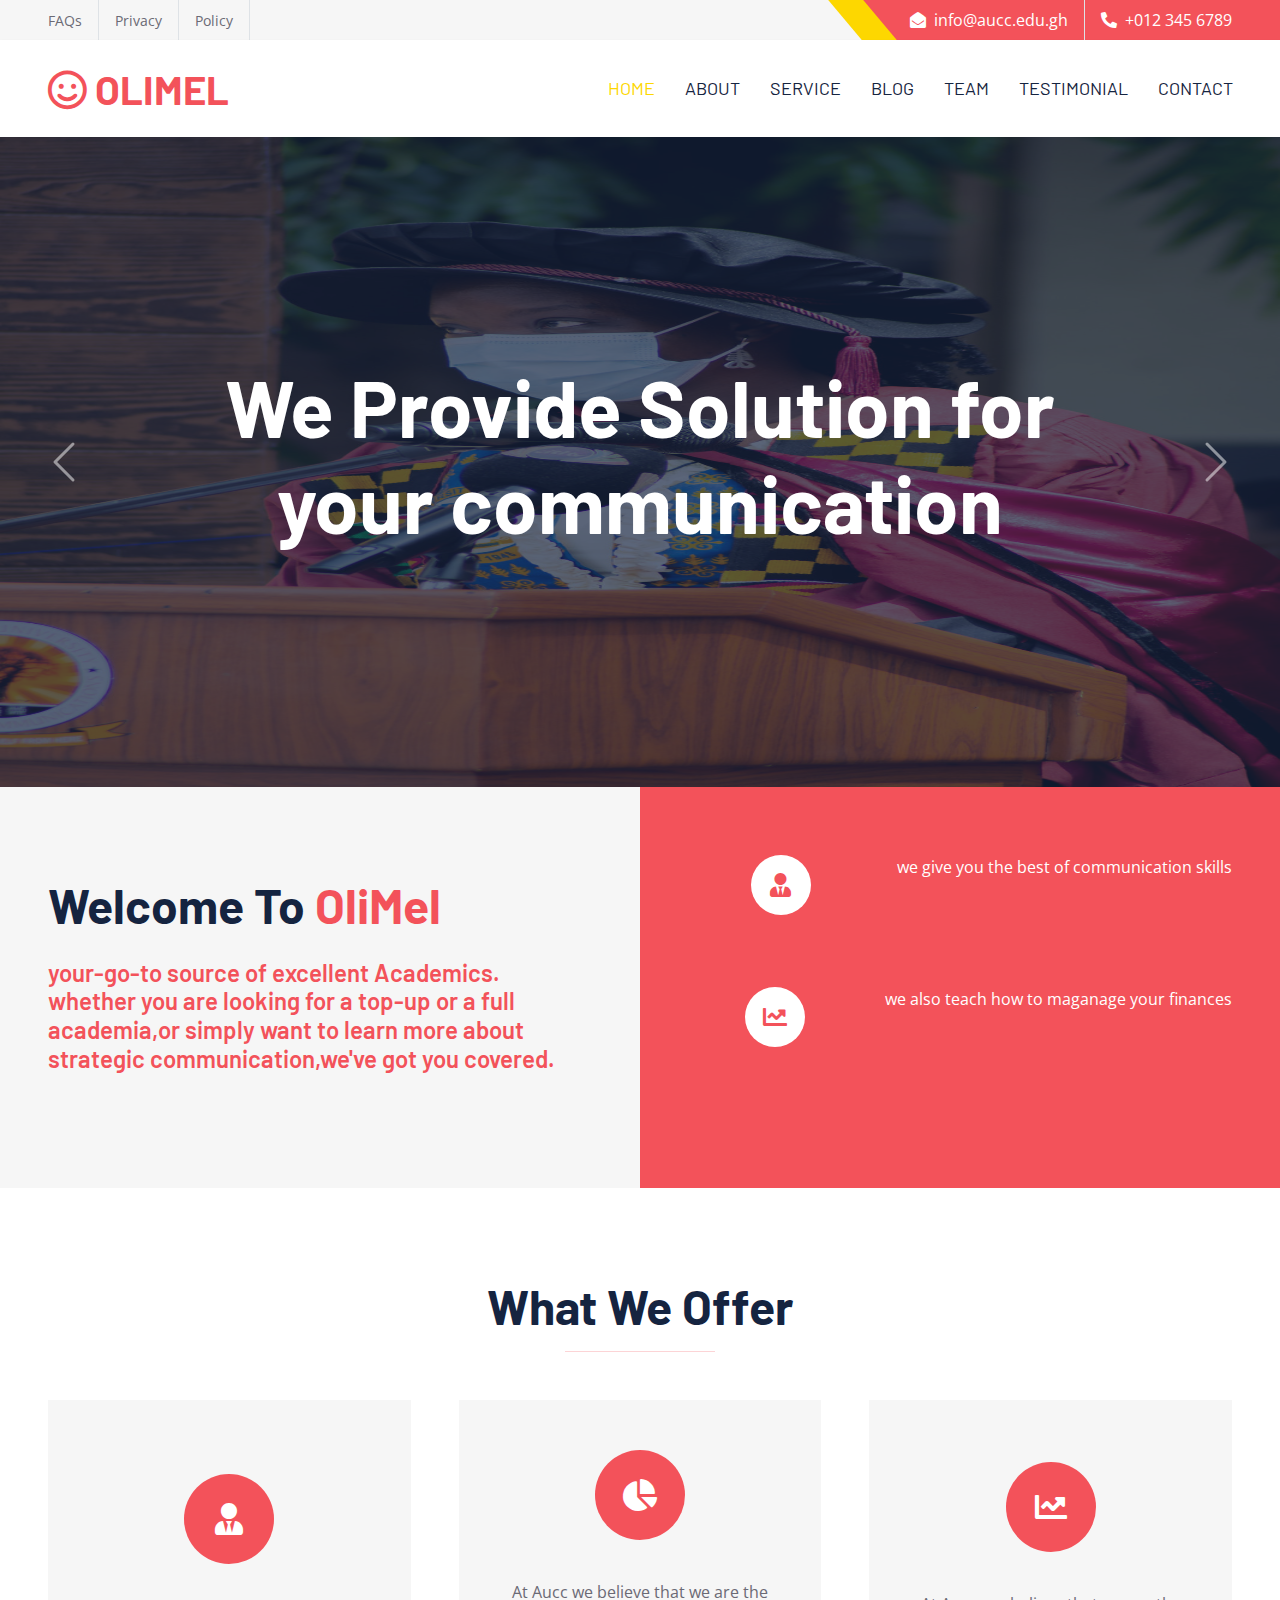
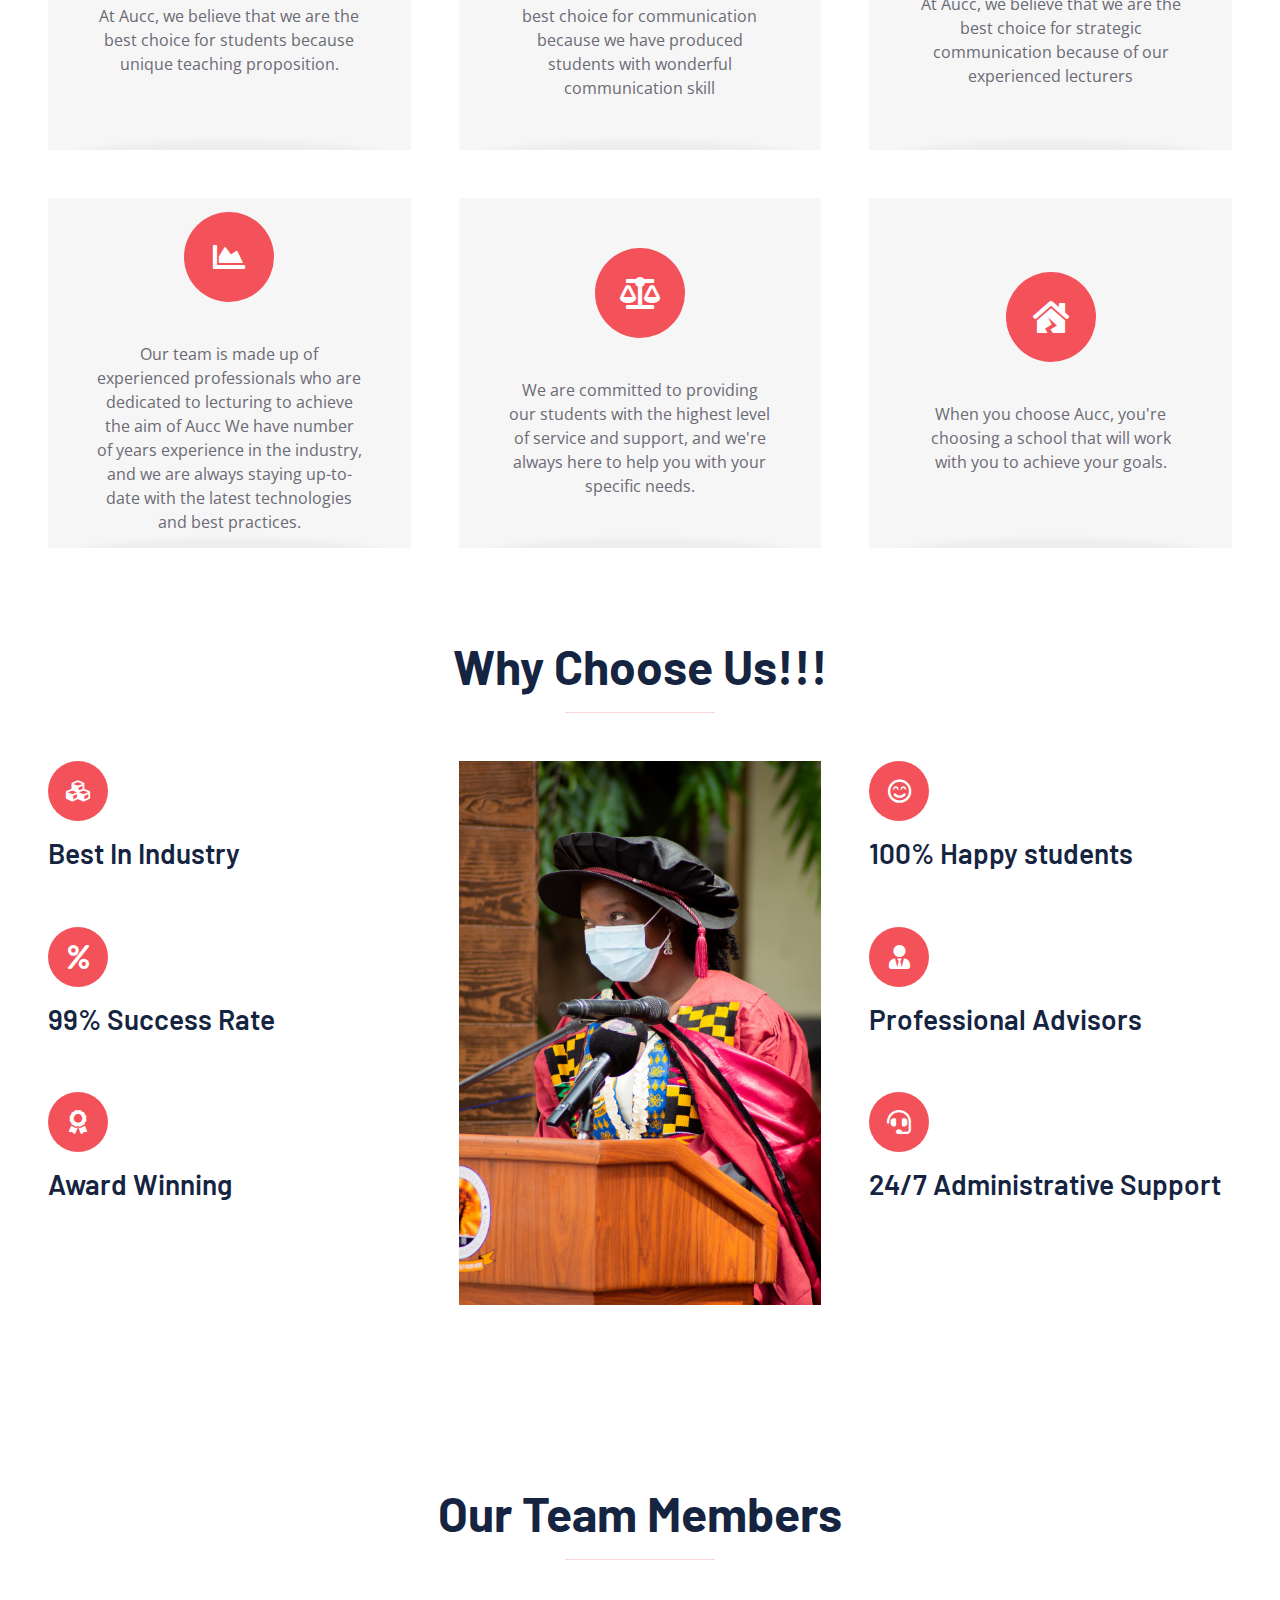
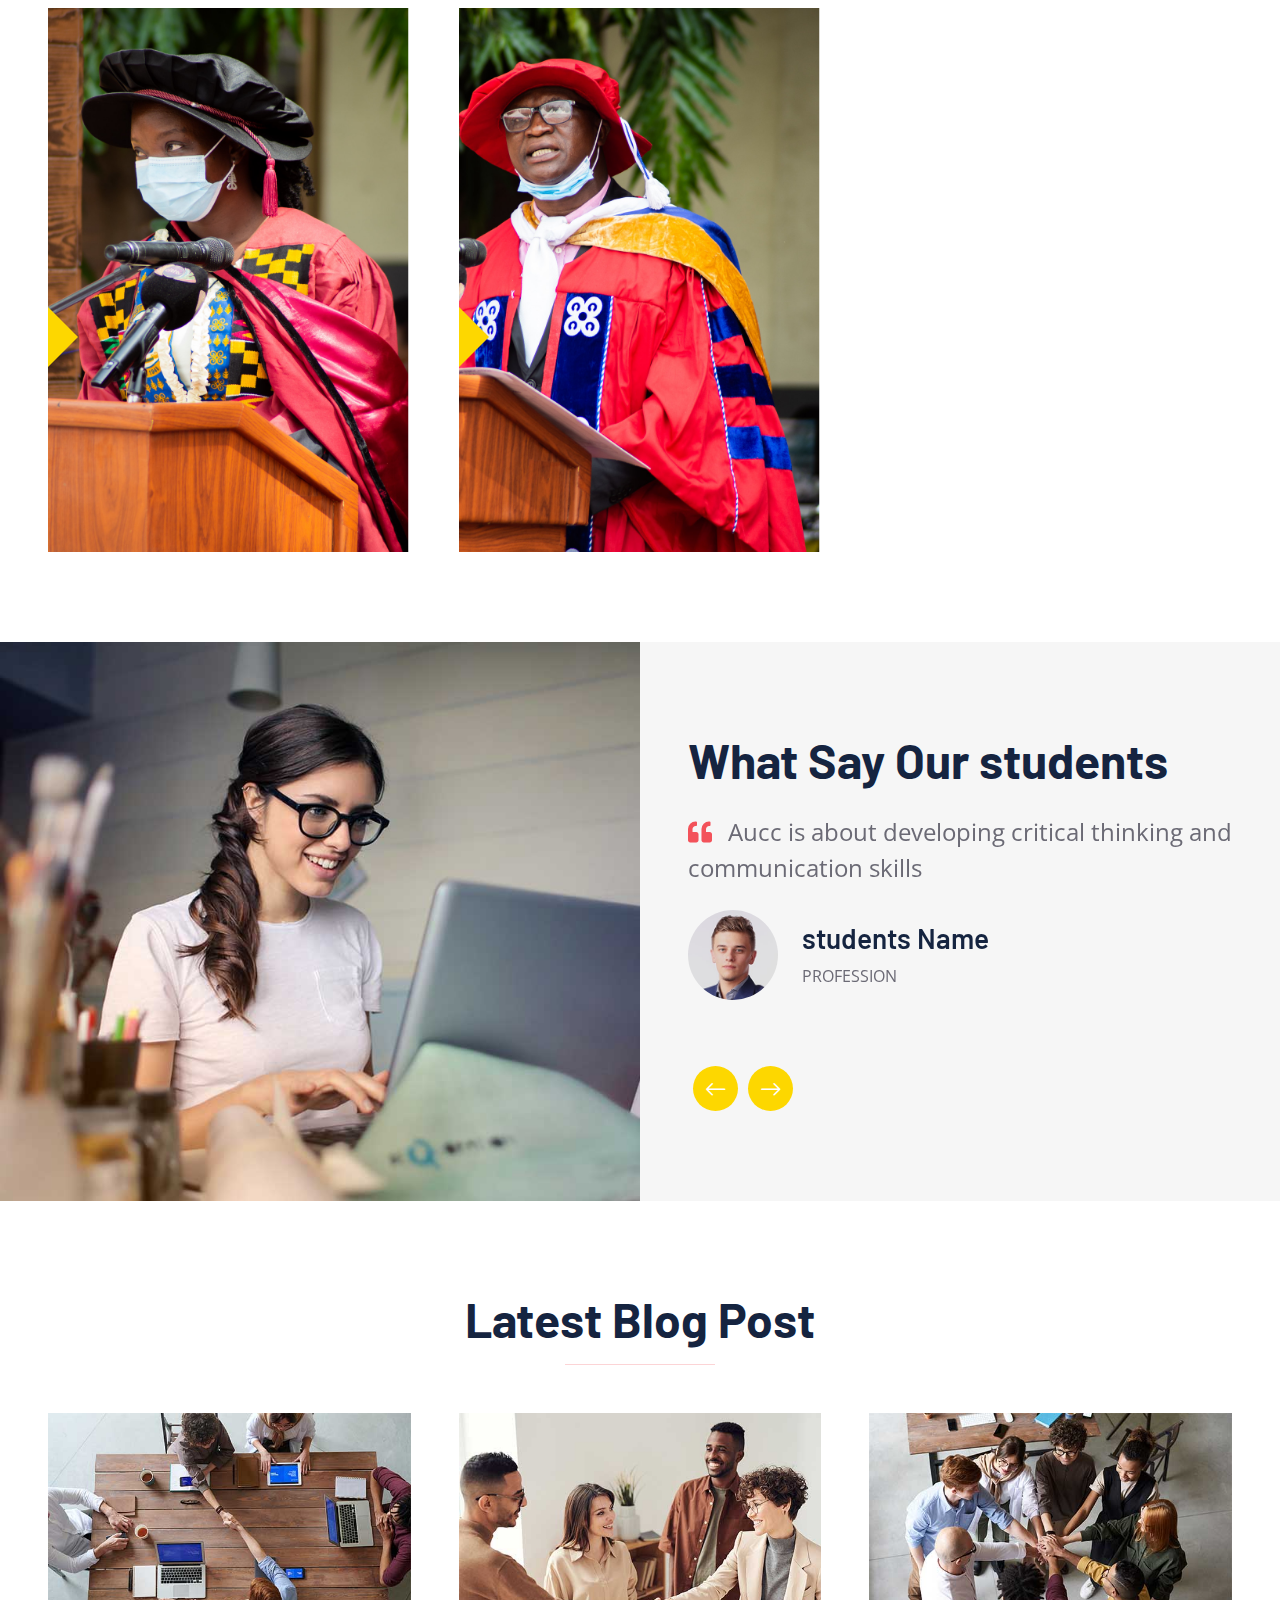
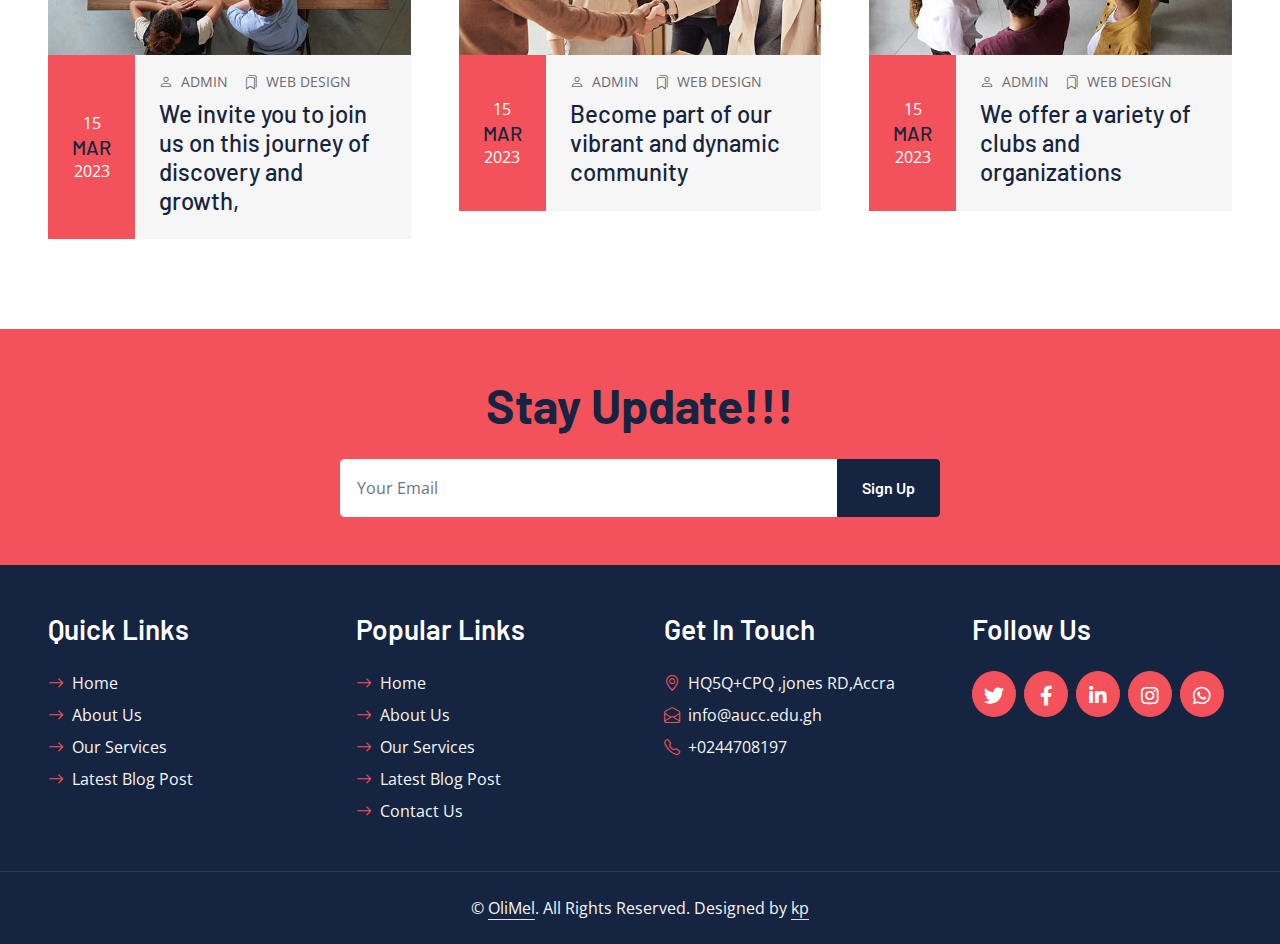
==== index.html @ c476b80c "intial commit" ====
<!DOCTYPE html>
<html lang="en">

<head>
    <meta charset="utf-8">
    <title>OliMel</title>
    <meta content="width=device-width, initial-scale=1.0" name="viewport">
    <meta content="Free HTML Templates" name="keywords">
    <meta content="Free HTML Templates" name="description">

    <!-- Favicon -->
    <link href="img/favicon.ico" rel="icon">

    <!-- Google Web Fonts -->
    <link rel="preconnect" href="https://fonts.googleapis.com">
    <link rel="preconnect" href="https://fonts.gstatic.com" crossorigin>
    <link href="https://fonts.googleapis.com/css2?family=Barlow:wght@500;600;700&family=Open+Sans:wght@400;600&display=swap" rel="stylesheet"> 

    <!-- Icon Font Stylesheet -->
    <link href="https://cdnjs.cloudflare.com/ajax/libs/font-awesome/5.10.0/css/all.min.css" rel="stylesheet">
    <link href="https://cdn.jsdelivr.net/npm/bootstrap-icons@1.4.1/font/bootstrap-icons.css" rel="stylesheet">

    <!-- Libraries Stylesheet -->
    <link href="lib/owlcarousel/assets/owl.carousel.min.css" rel="stylesheet">

    <!-- Customized Bootstrap Stylesheet -->
    <link href="css/bootstrap.min.css" rel="stylesheet">

    <!-- Template Stylesheet -->
    <link href="css/style.css" rel="stylesheet">
</head>

<div>
    <!-- Topbar Start -->
    <div class="container-fluid bg-secondary ps-5 pe-0 d-none d-lg-block">
        <div class="row gx-0">
            <div class="col-md-6 text-center text-lg-start mb-2 mb-lg-0">
                <div class="d-inline-flex align-items-center">
                    <a class="text-body py-2 pe-3 border-end" href=""><small>FAQs</small></a>
                    <!-- <a class="text-body py-2 px-3 border-end" href=""><small>Support</small></a> -->
                    <a class="text-body py-2 px-3 border-end" href=""><small>Privacy</small></a>
                    <a class="text-body py-2 px-3 border-end" href=""><small>Policy</small></a>
                    <!-- <a class="text-body py-2 ps-3" href=""><small>Career</small></a> -->
                </div>
            </div>
            <div class="col-md-6 text-center text-lg-end">
                <div class="position-relative d-inline-flex align-items-center bg-primary text-white top-shape px-5">
                    <div class="me-3 pe-3 border-end py-2">
                        <p class="m-0"><i class="fa fa-envelope-open me-2"></i>info@aucc.edu.gh</p>
                    </div>
                    <div class="py-2">
                        <p class="m-0"><i class="fa fa-phone-alt me-2"></i>+012 345 6789</p>
                    </div>
                </div>
            </div>
        </div>
    </div>
    <!-- Topbar End -->


    <!-- Navbar Start -->
    <nav class="navbar navbar-expand-lg bg-white navbar-light shadow-sm px-5 py-3 py-lg-0">
        <a href="index.html" class="navbar-brand p-0">
            <h1 class="m-0 text-uppercase text-primary"><i class="far fa-smile text-primary me-2"></i>OliMel</h1>
        </a>
        <button title="button" class="navbar-toggler" type="button" data-bs-toggle="collapse" data-bs-target="#navbarCollapse">
            <span class="navbar-toggler-icon"></span>
        </button>
        <div class="collapse navbar-collapse" id="navbarCollapse">
            <div class="navbar-nav ms-auto py-0 me-n3">
                <a href="index.html" class="nav-item nav-link active">Home</a>
                <a href="about.html" class="nav-item nav-link">About</a>
                <a href="service.html" class="nav-item nav-link">Service</a>
                <a href="blog.html" class="nav-item nav-link">Blog</a>
                <a href="team.html" class="nav-item nav-link">Team</a>
                <a href="testimonial.html" class="nav-item nav-link">Testimonial</a>
                <!-- <div class="nav-item dropdown"> -->
                    <!-- <a href="#" class="nav-link dropdown-toggle" data-bs-toggle="dropdown">Pages</a> -->
                    <!-- <div class="dropdown-menu m-0">
                        <a href="blog.html" class="dropdown-item">Blog Grid</a>
                        <a href="detail.html" class="dropdown-item">Blog Detail</a>
                        <a href="feature.html" class="dropdown-item">Features</a>
                        <a href="quote.html" class="dropdown-item">Quote Form</a>
                    </div> -->
                <!-- </div> -->
                <a href="contact.html" class="nav-item nav-link">Contact</a>
            </div>
        </div>
    </nav>
    <!-- Navbar End -->


    <!-- Carousel Start -->
    <div class="container-fluid p-0">
        <div id="header-carousel" class="carousel slide carousel-fade" data-bs-ride="carousel">
            <div class="carousel-inner">
                <div class="carousel-item active">
                    <img class="w-100" src="img/hpage1.jpg" alt="Image" height="650px">
                    <div class="carousel-caption d-flex flex-column align-items-center justify-content-center">
                        <div class="p-3" style="max-width: 900px;">
                            <h5 class="text-white text-uppercase"></h5>
                            <h1 class="display-1 text-white mb-md-4">We Provide Solution for your communication</h1>
                            <!-- <a href="" class="btn btn-primary py-md-3 px-md-5 me-3 rounded-pill">Get Quote</a>
                            <a href="" class="btn btn-secondary py-md-3 px-md-5 rounded-pill">Contact Us</a> -->
                        </div>
                    </div>
                </div>
                <div class="carousel-item">
                    <img class="w-100" src="img/hpage2.jpg" alt="Image" height="650px">
                    <div class="carousel-caption d-flex flex-column align-items-center justify-content-center">
                        <div class="p-3" style="max-width: 900px;">
                            <h5 class="text-white text-uppercase"></h5>
                            <h1 class="display-1 text-white mb-md-4">Take Our Help To Reach The Top Level</h1>
                            <!-- <a href="" class="btn btn-primary py-md-3 px-md-5 me-3 rounded-pill">Get Quote</a>
                            <a href="" class="btn btn-secondary py-md-3 px-md-5 rounded-pill">Contact Us</a> -->
                        </div>
                    </div>
                </div>
            </div>
            <button class="carousel-control-prev" type="button" data-bs-target="#header-carousel"
                data-bs-slide="prev">
                <span class="carousel-control-prev-icon" aria-hidden="true"></span>
                <span class="visually-hidden">Previous</span>
            </button>
            <button class="carousel-control-next" type="button" data-bs-target="#header-carousel"
                data-bs-slide="next">
                <span class="carousel-control-next-icon" aria-hidden="true"></span>
                <span class="visually-hidden">Next</span>
            </button>
        </div>
    </div>
    <!-- Carousel End -->


    <!-- About Start -->
    <div class="container-fluid bg-secondary p-0">
        <div class="row g-0">
            <div class="col-lg-6 py-6 px-5">
                <h1 class="display-5 mb-4">Welcome To <span class="text-primary">OliMel</span></h1>
                <h4 class="text-primary mb-4">your-go-to source of excellent Academics. whether you are looking for a top-up or
                    a full academia,or simply want to learn more about strategic communication,we've got you covered.
                </p>
                <!-- <a href="" class="btn btn-primary py-md-3 px-md-5 rounded-pill">Get A Quote</a> -->
            </div>
            <div class="col-lg-6">
                <div class="h-100 d-flex flex-column justify-content-center bg-primary p-5">
                    <div class="d-flex text-white mb-5">
                        <div class="d-flex flex-shrink-0 align-items-center justify-content-center bg-white text-primary rounded-circle mx-auto mb-4" style="width: 60px; height: 60px;">
                            <i class="fa fa-user-tie fs-4"></i>
                        </div>
                        <div class="ps-4">
                            <!-- <h3>Business Planning</h3> -->
                            <p class="mb-0">we give you the best of communication skills</p>
                        </div>
                    </div>
                    <div class="d-flex text-white mb-5">
                        <div class="d-flex flex-shrink-0 align-items-center justify-content-center bg-white text-primary rounded-circle mx-auto mb-4" style="width: 60px; height: 60px;">
                            <i class="fa fa-chart-line fs-4"></i>
                        </div>
                        <div class="ps-4">
                            <!-- <h3>Financial Analaysis</h3> -->
                            <p class="mb-0">we also teach how to maganage your finances</p>
                        </div>
                    </div>
                    <!-- <div class="d-flex text-white">
                        <div class="d-flex flex-shrink-0 align-items-center justify-content-center bg-white text-primary rounded-circle mx-auto mb-4" style="width: 60px; height: 60px;">
                            <i class="fa fa-balance-scale fs-4"></i>
                        </div>
                        <div class="ps-4">
                            <h3>legal Advisory</h3>
                            <p class="mb-0">Tempor erat elitr rebum at clita. Diam dolor ipsum amet eos erat ipsum lorem et sit sed stet lorem sit clita duo</p>
                        </div>
                    </div> -->
                </div>
            </div>
        </div>
    </div>
    <!-- About End -->
    

    <!-- Services Start -->
    <div class="container-fluid pt-6 px-5">
        <div class="text-center mx-auto mb-5" style="max-width: 600px;">
            <h1 class="display-5 mb-0">What We Offer</h1>
            <hr class="w-25 mx-auto bg-primary">
        </div>
        <div class="row g-5">
            <div class="col-lg-4 col-md-6">
                <div class="service-item bg-secondary text-center px-5">
                    <div class="d-flex align-items-center justify-content-center bg-primary text-white rounded-circle mx-auto mb-4" style="width: 90px; height: 90px;">
                        <i class="fa fa-user-tie fa-2x"></i>
                    </div>
                    <h3 class="mb-3"></h3>
                    <p class="mb-0">At Aucc, we believe that we are the best choice for students because unique teaching proposition. </p>
                </div>
            </div>
            <div class="col-lg-4 col-md-6">
                <div class="service-item bg-secondary text-center px-5">
                    <div class="d-flex align-items-center justify-content-center bg-primary text-white rounded-circle mx-auto mb-4" style="width: 90px; height: 90px;">
                        <i class="fa fa-chart-pie fa-2x"></i>
                    </div>
                    <h3 class="mb-3"></h3>
                    <p class="mb-0">At Aucc we believe that we are the best choice for communication because we have produced students with wonderful communication skill</p>
                </div>
            </div>
            <div class="col-lg-4 col-md-6">
                <div class="service-item bg-secondary text-center px-5">
                    <div class="d-flex align-items-center justify-content-center bg-primary text-white rounded-circle mx-auto mb-4" style="width: 90px; height: 90px;">
                        <i class="fa fa-chart-line fa-2x"></i>
                    </div>
                    <h3 class="mb-3"></h3>
                    <p class="mb-0">At Aucc, we believe that we are the best choice for strategic communication because of our experienced lecturers </p>
                </div>
            </div>
            <div class="col-lg-4 col-md-6">
                <div class="service-item bg-secondary text-center px-5">
                    <div class="d-flex align-items-center justify-content-center bg-primary text-white rounded-circle mx-auto mb-4" style="width: 90px; height: 90px;">
                        <i class="fa fa-chart-area fa-2x"></i>
                    </div>
                    <h3 class="mb-3"></h3>
                    <p class="mb-0"> Our team is made up of experienced professionals who are dedicated to lecturing to achieve the aim of Aucc 
                        We have number of years experience in the industry, 
                        and we are always staying up-to-date with the latest technologies and best practices. </p>
                </div>
            </div>
            <div class="col-lg-4 col-md-6">
                <div class="service-item bg-secondary text-center px-5">
                    <div class="d-flex align-items-center justify-content-center bg-primary text-white rounded-circle mx-auto mb-4" style="width: 90px; height: 90px;">
                        <i class="fa fa-balance-scale fa-2x"></i>
                    </div>
                    <h3 class="mb-3"></h3>
                    <p class="mb-0"> We are committed to providing our students with the highest level of service and support, 
                        and we're always here to help you with your specific needs. </p>
                </div>
            </div>
            <div class="col-lg-4 col-md-6">
                <div class="service-item bg-secondary text-center px-5">
                    <div class="d-flex align-items-center justify-content-center bg-primary text-white rounded-circle mx-auto mb-4" style="width: 90px; height: 90px;">
                        <i class="fa fa-house-damage fa-2x"></i>
                    </div>
                    <h3 class="mb-3"></h3>
                    <p class="mb-0">When you choose Aucc, you're choosing a school that will work with you to achieve your goals.</p>
                </div>
            </div>
        </div>
    </div>
    <!-- Services End -->


    <!-- Features Start -->
    <div class="container-fluid py-6 px-5">
        <div class="text-center mx-auto mb-5" style="max-width: 600px;">
            <h1 class="display-5 mb-0">Why Choose Us!!!</h1>
            <hr class="w-25 mx-auto bg-primary">
        </div>
        <div class="row g-5">
            <div class="col-lg-4">
                <div class="row g-5">
                    <div class="col-12">
                        <div class="bg-primary rounded-circle d-flex align-items-center justify-content-center mb-3" style="width: 60px; height: 60px;">
                            <i class="fa fa-cubes fs-4 text-white"></i>
                        </div>
                        <h3>Best In Industry</h3>
                        <p class="mb-0"></p>
                    </div>
                    <div class="col-12">
                        <div class="bg-primary rounded-circle d-flex align-items-center justify-content-center mb-3" style="width: 60px; height: 60px;">
                            <i class="fa fa-percent fs-4 text-white"></i>
                        </div>
                        <h3>99% Success Rate</h3>
                        <p class="mb-0"></p>
                    </div>
                    <div class="col-12">
                        <div class="bg-primary rounded-circle d-flex align-items-center justify-content-center mb-3" style="width: 60px; height: 60px;">
                            <i class="fa fa-award fs-4 text-white"></i>
                        </div>
                        <h3>Award Winning</h3>
                        <p class="mb-0"></p>
                    </div>
                </div>
            </div>
            <div class="col-lg-4">
                <div class="d-block bg-primary h-100 text-center">
                    <img class="img-fluid" src="img/hpage1.jpg" alt="">
                    <!-- <div class="p-4">
                        <p class="text-white mb-4"></p>
                        <a href="" class="btn btn-light py-md-3 px-md-5 rounded-pill mb-2">Learn More</a>
                    </div> -->
                </div>
            </div>
            <div class="col-lg-4">
                <div class="row g-5">
                    <div class="col-12">
                        <div class="bg-primary rounded-circle d-flex align-items-center justify-content-center mb-3" style="width: 60px; height: 60px;">
                            <i class="far fa-smile-beam fs-4 text-white"></i>
                        </div>
                        <h3>100% Happy students</h3>
                        <p class="mb-0"></p>
                    </div>
                    <div class="col-12">
                        <div class="bg-primary rounded-circle d-flex align-items-center justify-content-center mb-3" style="width: 60px; height: 60px;">
                            <i class="fa fa-user-tie fs-4 text-white"></i>
                        </div>
                        <h3>Professional Advisors</h3>
                        <p class="mb-0"></p>
                    </div>
                    <div class="col-12">
                        <div class="bg-primary rounded-circle d-flex align-items-center justify-content-center mb-3" style="width: 60px; height: 60px;">
                            <i class="fa fa-headset fs-4 text-white"></i>
                        </div>
                        <h3>24/7 Administrative Support</h3>
                        <p class="mb-0"></p>
                    </div>
                </div>
            </div>
        </div>
    </div>
    <!-- Features Start -->


    <!-- Quote Start -->
    <!-- <div class="container-fluid bg-secondary px-0">
        <div class="row g-0">
            <div class="col-lg-6 py-6 px-5">
                <h1 class="display-5 mb-4">Request A Free Quote</h1>
                <p class="mb-4">Kasd vero erat ea amet justo no stet, et elitr no dolore no elitr sea kasd et dolor diam tempor. Nonumy sed dolore no eirmod sit nonumy vero lorem amet stet diam at. Ea at lorem sed et, lorem et rebum ut eirmod gubergren, dolor ea duo diam justo dolor diam ipsum dolore stet stet elitr ut. Ipsum amet labore lorem lorem diam magna sea, eos sed dolore elitr.</p>
                <form>
                    <div class="row gx-3">
                        <div class="col-6">
                            <div class="form-floating">
                                <input type="text" class="form-control" id="form-floating-1" placeholder="John Doe">
                                <label for="form-floating-1">Full Name</label>
                            </div>
                        </div>
                        <div class="col-6">
                            <div class="form-floating mb-3">
                                <input type="email" class="form-control" id="form-floating-2" placeholder="name@example.com">
                                <label for="form-floating-2">Email address</label>
                            </div>
                        </div>
                        <div class="col-6">
                            <div class="form-floating">
                                <select class="form-select" id="floatingSelect" aria-label="Financial OliMelancy">
                                    <option selected>Financial OliMelancy</option>
                                    <option value="1">Strategy OliMelancy</option>
                                    <option value="2">Tax OliMelancy</option>
                                </select>
                                <label for="floatingSelect">Select A Service</label>
                            </div>
                        </div>
                        <div class="col-6">
                            <button class="btn btn-primary w-100 h-100" type="submit">Request A Quote</button>
                        </div>
                    </div>
                </form>
            </div>
            <div class="col-lg-6" style="min-height: 400px;">
                <div class="position-relative h-100">
                    <img class="position-absolute w-100 h-100" src="img/quote.jpg" style="object-fit: cover;">
                </div>
            </div>
        </div>
    </div> -->
    <!-- Quote End -->


    <!-- Team Start -->
    <div class="container-fluid py-6 px-5">
        <div class="text-center mx-auto mb-5" style="max-width: 600px;">
            <h1 class="display-5 mb-0">Our Team Members</h1>
            <hr class="w-25 mx-auto bg-primary">
        </div>
        <div class="row g-5">
            <div class="col-lg-4">
                <div class="team-item position-relative overflow-hidden">
                    <img class="img-fluid w-100" src="img/hpage1.jpg" alt="">
                    <div class="team-text w-100 position-absolute top-50 text-center bg-primary p-4">
                        <h3 class="text-white">Full Name</h3>
                        <p class="text-white text-uppercase mb-0">Designation</p>
                    </div>
                </div>
            </div>
            <div class="col-lg-4">
                <div class="team-item position-relative overflow-hidden">
                    <img class="img-fluid w-100" src="img/hpage2.jpg" alt="">
                    <div class="team-text w-100 position-absolute top-50 text-center bg-primary p-4">
                        <h3 class="text-white">Full Name</h3>
                        <p class="text-white text-uppercase mb-0">Designation</p>
                    </div>
                </div>
            </div>
            <!-- <div class="col-lg-4">
                <div class="team-item position-relative overflow-hidden">
                    <img class="img-fluid w-100" src="img/team-3.jpg" alt="">
                    <div class="team-text w-100 position-absolute top-50 text-center bg-primary p-4">
                        <h3 class="text-white">Full Name</h3>
                        <p class="text-white text-uppercase mb-0">Designation</p>
                    </div>
                </div>
            </div> -->
        </div>
    </div>
    <!-- Team End -->


    <!-- Testimonial Start -->
    <div class="container-fluid bg-secondary p-0">
        <div class="row g-0">
            <div class="col-lg-6" style="min-height: 500px;">
                <div class="position-relative h-100">
                    <img class="position-absolute w-100 h-100" src="img/testimonial.jpg" style="object-fit: cover;">
                </div>
            </div>
            <div class="col-lg-6 py-6 px-5">
                <h1 class="display-5 mb-4">What Say Our students</h1>
                <div class="owl-carousel testimonial-carousel">
                    <div class="testimonial-item">
                        <p class="fs-4 fw-normal mb-4"><i class="fa fa-quote-left text-primary me-3"></i>Aucc is about developing critical thinking and communication skills</p>
                        <div class="d-flex align-items-center">
                            <img class="img-fluid rounded-circle" src="img/testimonial-1.jpg" alt="">
                            <div class="ps-4">
                                <h3>students Name</h3>
                                <span class="text-uppercase">Profession</span>
                            </div>
                        </div>
                    </div>
                    <div class="testimonial-item">
                        <p class="fs-4 fw-normal mb-4"><i class="fa fa-quote-left text-primary me-3"></i>Aucc fosters creativity and innovation, and prepare students to make a positive impact in the world</p>
                        <div class="d-flex align-items-center">
                            <img class="img-fluid rounded-circle" src="img/testimonial-2.jpg" alt="">
                            <div class="ps-4">
                                <h3>students Name</h3>
                                <span class="text-uppercase">Profession</span>
                            </div>
                        </div>
                    </div>
                </div>
            </div>
        </div>
    </div>
    <!-- Testimonial End -->


    <!-- Blog Start -->
    <div class="container-fluid py-6 px-5">
        <div class="text-center mx-auto mb-5" style="max-width: 600px;">
            <h1 class="display-5 mb-0">Latest Blog Post</h1>
            <hr class="w-25 mx-auto bg-primary">
        </div>
        <div class="row g-5">
            <div class="col-lg-4">
                <div class="blog-item">
                    <div class="position-relative overflow-hidden">
                        <img class="img-fluid" src="img/blog-1.jpg" alt="">
                    </div>
                    <div class="bg-secondary d-flex">
                        <div class="flex-shrink-0 d-flex flex-column justify-content-center text-center bg-primary text-white px-4">
                            <span>15</span>
                            <h5 class="text-uppercase m-0">mar</h5>
                            <span>2023</span>
                        </div>
                        <div class="d-flex flex-column justify-content-center py-3 px-4">
                            <div class="d-flex mb-2">
                                <small class="text-uppercase me-3"><i class="bi bi-person me-2"></i>Admin</small>
                                <small class="text-uppercase me-3"><i class="bi bi-bookmarks me-2"></i>Web Design</small>
                            </div>
                            <a class="h4" href="">We invite you to join us on this journey of discovery and growth, 
                                </a>
                        </div>
                    </div>
                </div>
            </div>
            <div class="col-lg-4">
                <div class="blog-item">
                    <div class="position-relative overflow-hidden">
                        <img class="img-fluid" src="img/blog-2.jpg" alt="">
                    </div>
                    <div class="bg-secondary d-flex">
                        <div class="flex-shrink-0 d-flex flex-column justify-content-center text-center bg-primary text-white px-4">
                            <span>15</span>
                            <h5 class="text-uppercase m-0">mar</h5>
                            <span>2023</span>
                        </div>
                        <div class="d-flex flex-column justify-content-center py-3 px-4">
                            <div class="d-flex mb-2">
                                <small class="text-uppercase me-3"><i class="bi bi-person me-2"></i>Admin</small>
                                <small class="text-uppercase me-3"><i class="bi bi-bookmarks me-2"></i>Web Design</small>
                            </div>
                            <a class="h4" href="">Become part of our vibrant and dynamic community</a>
                        </div>
                    </div>
                </div>
            </div>
            <div class="col-lg-4">
                <div class="blog-item">
                    <div class="position-relative overflow-hidden">
                        <img class="img-fluid" src="img/blog-3.jpg" alt="">
                    </div>
                    <div class="bg-secondary d-flex">
                        <div class="flex-shrink-0 d-flex flex-column justify-content-center text-center bg-primary text-white px-4">
                            <span>15</span>
                            <h5 class="text-uppercase m-0">mar</h5>
                            <span>2023</span>
                        </div>
                        <div class="d-flex flex-column justify-content-center py-3 px-4">
                            <div class="d-flex mb-2">
                                <small class="text-uppercase me-3"><i class="bi bi-person me-2"></i>Admin</small>
                                <small class="text-uppercase me-3"><i class="bi bi-bookmarks me-2"></i>Web Design</small>
                            </div>
                            <a class="h4" href="">We offer a variety of clubs and organizations</a>
                        </div>
                    </div>
                </div>
            </div>
        </div>
    </div>
    <!-- Blog End -->
    

    <!-- Footer Start -->
    <div class="container-fluid bg-primary text-secondary p-5">
        <div class="row g-5">
            <div class="col-12 text-center">
                <h1 class="display-5 mb-4">Stay Update!!!</h1>
                <form class="mx-auto" style="max-width: 600px;">
                    <div class="input-group">
                        <input type="text" class="form-control border-white p-3" placeholder="Your Email">
                        <button class="btn btn-dark px-4">Sign Up</button>
                    </div>
                </form>
            </div>
        </div>
    </div>
    <div class="container-fluid bg-dark text-secondary p-5">
        <div class="row g-5">
            <div class="col-lg-3 col-md-6">
                <h3 class="text-white mb-4">Quick Links</h3>
                <div class="d-flex flex-column justify-content-start">
                    <a class="text-secondary mb-2" href="#"><i class="bi bi-arrow-right text-primary me-2"></i>Home</a>
                    <a class="text-secondary mb-2" href="#"><i class="bi bi-arrow-right text-primary me-2"></i>About Us</a>
                    <a class="text-secondary mb-2" href="#"><i class="bi bi-arrow-right text-primary me-2"></i>Our Services</a>
                    <a class="text-secondary mb-2" href="#"><i class="bi bi-arrow-right text-primary me-2"></i>Latest Blog Post</a>
                    <!-- <a class="text-secondary" href="#"><i class="bi bi-arrow-right text-primary me-2"></i>Contact Us</a> -->
                </div>
            </div>
            <div class="col-lg-3 col-md-6">
                <h3 class="text-white mb-4">Popular Links</h3>
                <div class="d-flex flex-column justify-content-start">
                    <a class="text-secondary mb-2" href="index.html"><i class="bi bi-arrow-right text-primary me-2"></i>Home</a>
                    <a class="text-secondary mb-2" href="about.html"><i class="bi bi-arrow-right text-primary me-2"></i>About Us</a>
                    <a class="text-secondary mb-2" href="service.html"><i class="bi bi-arrow-right text-primary me-2"></i>Our Services</a>
                    <a class="text-secondary mb-2" href="blog.html"><i class="bi bi-arrow-right text-primary me-2"></i>Latest Blog Post</a>
                    <a class="text-secondary" href="contact.html"><i class="bi bi-arrow-right text-primary me-2"></i>Contact Us</a>
                </div>
            </div>
            <div class="col-lg-3 col-md-6">
                <h3 class="text-white mb-4">Get In Touch</h3>
                <p class="mb-2"><i class="bi bi-geo-alt text-primary me-2"></i>HQ5Q+CPQ ,jones RD,Accra</p>
                <p class="mb-2"><i class="bi bi-envelope-open text-primary me-2"></i>info@aucc.edu.gh</p>
                <p class="mb-0"><i class="bi bi-telephone text-primary me-2"></i>+0244708197</p>
            </div>
            <div class="col-lg-3 col-md-6">
                <h3 class="text-white mb-4">Follow Us</h3>
                <div class="d-flex">
                    <a class="btn btn-lg btn-primary btn-lg-square rounded-circle me-2" href="OliMel23@AUCC"><i class="fab fa-twitter fw-normal"></i></a>
                    <a class="btn btn-lg btn-primary btn-lg-square rounded-circle me-2" href="OliMel23@AUCC"><i class="fab fa-facebook-f fw-normal"></i></a>
                    <a class="btn btn-lg btn-primary btn-lg-square rounded-circle me-2" href="OliMel23@AUCC"><i class="fab fa-linkedin-in fw-normal"></i></a>
                    <a class="btn btn-lg btn-primary btn-lg-square rounded-circle me-2" href="OliMel23@AUCC"><i class="fab fa-instagram fw-normal"></i></a>
                    <a class="btn btn-lg btn-primary btn-lg-square rounded-circle me-2" href="https://api.whatsapp.com/send?phone=0244708197"><i class="fab fa-whatsapp fw-normal"></i></a>
                </div>
            </div>
        </div>
    </div>
    <div class="container-fluid bg-dark text-secondary text-center border-top py-4 px-5" style="border-color: rgba(256, 256, 256, .1) !important;">
        <p class="m-0">&copy; <a class="text-secondary border-bottom" href="#">OliMel</a>. All Rights Reserved. Designed by <a class="text-secondary border-bottom" href="">kp</a></p>
    </div>
    <!-- Footer End -->


    <!-- Back to Top -->
    <a href="#" class="btn btn-lg btn-primary btn-lg-square rounded-circle back-to-top"><i class="bi bi-arrow-up"></i></a>


    <!-- JavaScript Libraries -->
    <script src="https://code.jquery.com/jquery-3.4.1.min.js"></script>
    <script src="https://cdn.jsdelivr.net/npm/bootstrap@5.0.0/dist/js/bootstrap.bundle.min.js"></script>
    <script src="lib/easing/easing.min.js"></script>
    <script src="lib/waypoints/waypoints.min.js"></script>
    <script src="lib/owlcarousel/owl.carousel.min.js"></script>

    <!-- Template Javascript -->
    <script src="js/main.js"></script>
</body>

</html>
---- css/style.css ----
/********** Template CSS **********/
:root {
    --primary: #fdd700;
    --secondary: #F6F6F6;
    --light: #FFFFFF;
    --dark: #152440;
}

h1,
h2,
.font-weight-bold {
    font-weight: 700 !important;
}

h3,
h4,
.font-weight-semi-bold {
    font-weight: 600 !important;
}

h5,
h6,
.font-weight-medium {
    font-weight: 500 !important;
}

.pt-6 {
    padding-top: 90px;
}

.pb-6 {
    padding-bottom: 90px;
}

.py-6 {
    padding-top: 90px;
    padding-bottom: 90px;
}

.btn {
    font-family: 'Barlow', sans-serif;
    font-weight: 600;
    transition: .5s;
}

.btn-primary {
    color: #FFFFFF;
}

.btn-square {
    width: 36px;
    height: 36px;
}

.btn-sm-square {
    width: 28px;
    height: 28px;
}

.btn-lg-square {
    width: 46px;
    height: 46px;
}

.btn-square,
.btn-sm-square,
.btn-lg-square {
    padding-left: 0;
    padding-right: 0;
    text-align: center;
}

.back-to-top {
    position: fixed;
    display: none;
    right: 45px;
    bottom: 45px;
    z-index: 99;
}

.top-shape::before {
    position: absolute;
    content: "";
    width: 35px;
    height: 100%;
    top: 0;
    left: -17px;
    background: var(--primary);
    transform: skew(40deg);
}

.navbar-light .navbar-nav .nav-link {
    font-family: 'Barlow', sans-serif;
    padding: 35px 15px;
    font-size: 18px;
    text-transform: uppercase;
    color: var(--dark);
    outline: none;
    transition: .5s;
}

.sticky-top.navbar-light .navbar-nav .nav-link {
    padding: 20px 15px;
}

.navbar-light .navbar-nav .nav-link:hover,
.navbar-light .navbar-nav .nav-link.active {
    color: var(--primary);
}

@media (max-width: 991.98px) {
    .navbar-light .navbar-nav .nav-link  {
        padding: 10px 0;
    }
}

.carousel-caption {
    top: 0;
    left: 0;
    right: 0;
    bottom: 0;
    background: rgba(21, 36, 64, .7);
    z-index: 1;
}

@media (max-width: 576px) {
    .carousel-caption h5 {
        font-size: 14px;
        font-weight: 500 !important;
    }

    .carousel-caption h1 {
        font-size: 30px;
        font-weight: 600 !important;
    }
}

.carousel-control-prev,
.carousel-control-next {
    width: 10%;
}

.carousel-control-prev-icon,
.carousel-control-next-icon {
    width: 3rem;
    height: 3rem;
}

.service-item {
    position: relative;
    overflow: hidden;
    height: 350px;
    display: flex;
    flex-direction: column;
    align-items: center;
    justify-content: center;
    transition: .3s;
}

.service-item::after {
    position: absolute;
    content: "";
    width: 100%;
    height: 50px;
    bottom: -50px;
    left: 0;
    background: var(--light);
    border-radius: 100% 100% 0 0;
    box-shadow: 0px -10px 5px #EEEEEE;
    transition: .5s;
}

.service-item:hover::after {
    bottom: -25px;
}

.service-item p {
    transition: .3s;
}

.service-item:hover p {
    margin-bottom: 25px !important;
}

.team-item img {
    transform: scale(1.15);
    margin-left: -30px;
    transition: .5s;
}

.team-item:hover img {
    margin-left: 0;
}

.team-item .team-text {
    left: -100%;
    transition: .5s;
}

.team-item .team-text::after {
    position: absolute;
    content: "";
    width: 0;
    height: 0;
    top: 50%;
    right: -60px;
    margin-top: -30px;
    border: 30px solid;
    border-color: transparent transparent transparent var(--primary);
}

.team-item:hover .team-text {
    left: 0;
}

.testimonial-carousel .owl-nav {
    margin-top: 30px;
    display: flex;
    justify-content: start;
}

.testimonial-carousel .owl-nav .owl-prev,
.testimonial-carousel .owl-nav .owl-next{
    position: relative;
    margin: 0 5px;
    width: 45px;
    height: 45px;
    display: flex;
    align-items: center;
    justify-content: center;
    color: #FFFFFF;
    background: var(--primary);
    font-size: 22px;
    border-radius: 45px;
    transition: .5s;
}

.testimonial-carousel .owl-nav .owl-prev:hover,
.testimonial-carousel .owl-nav .owl-next:hover {
    color: var(--dark);
}

.testimonial-carousel .owl-item img {
    width: 90px;
    height: 90px;
}

.blog-item img {
    transition: .5s;
}

.blog-item:hover img {
    transform: scale(1.1);
}
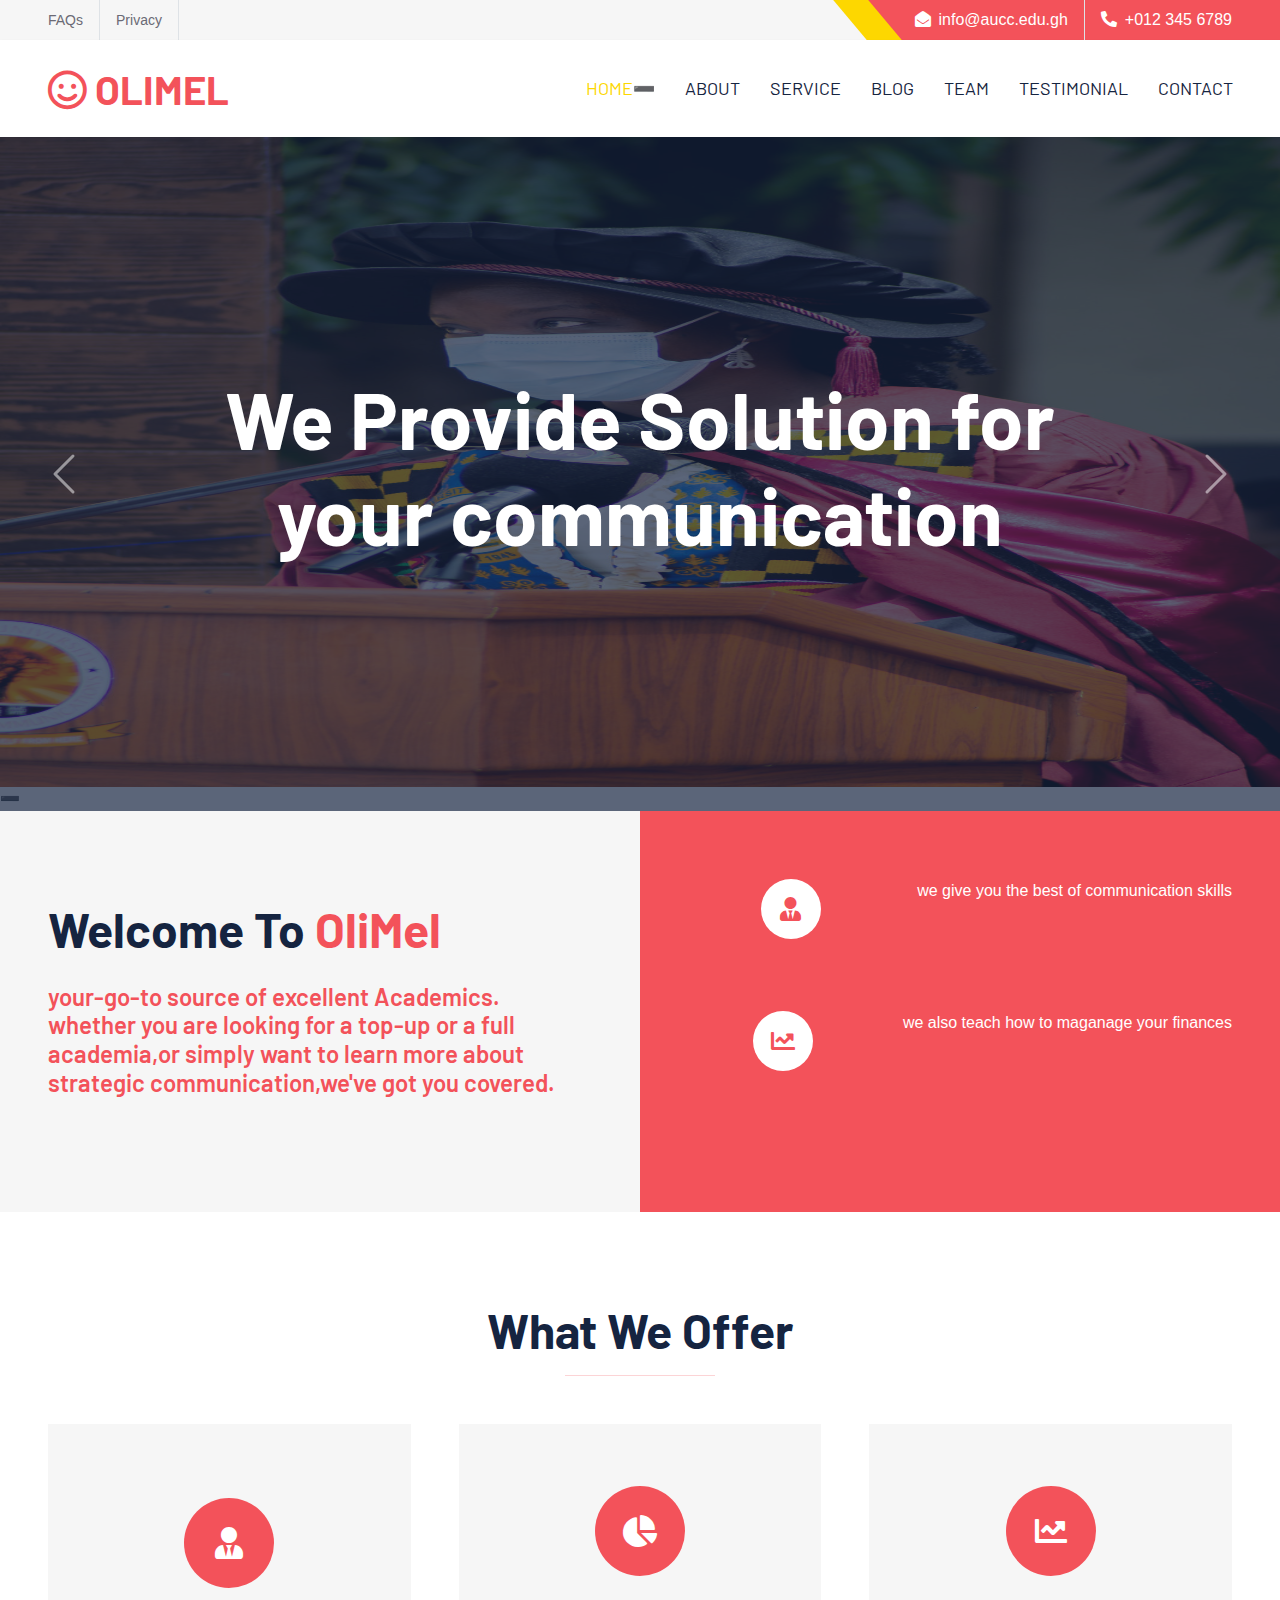
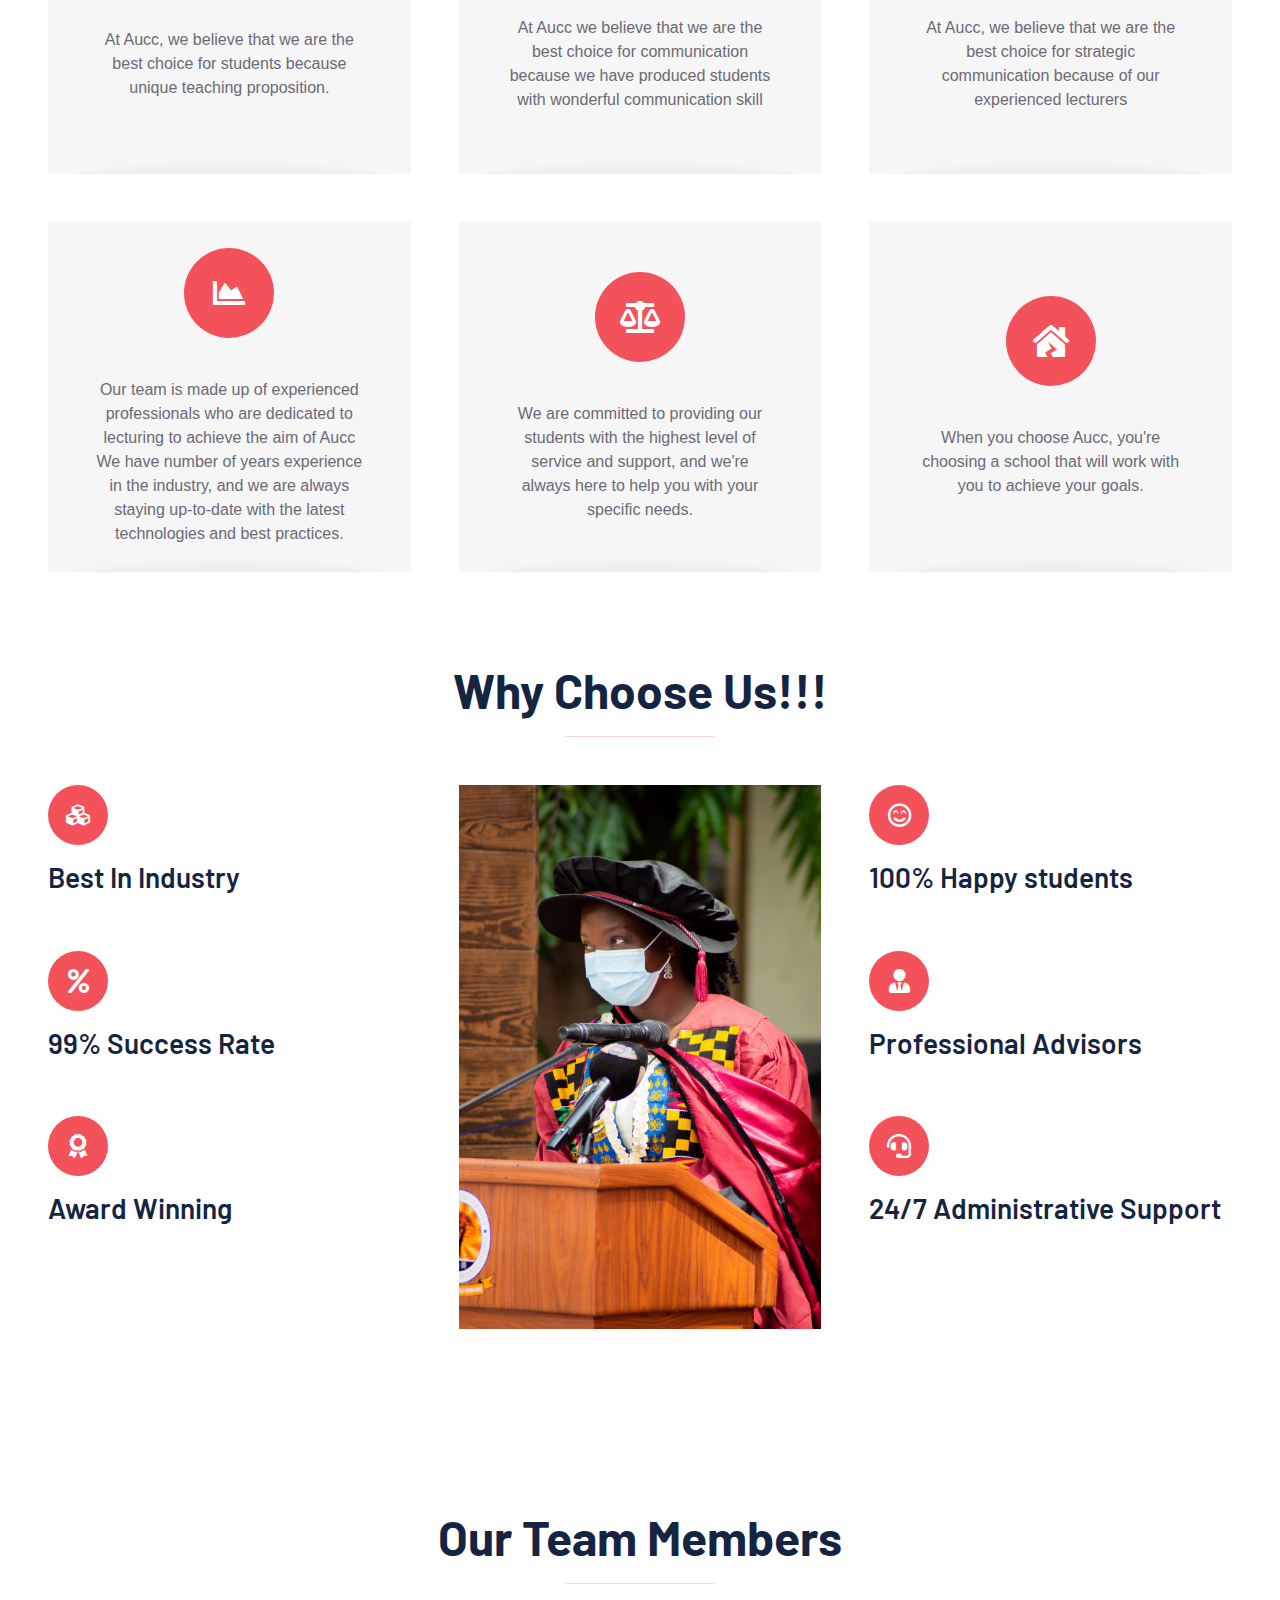
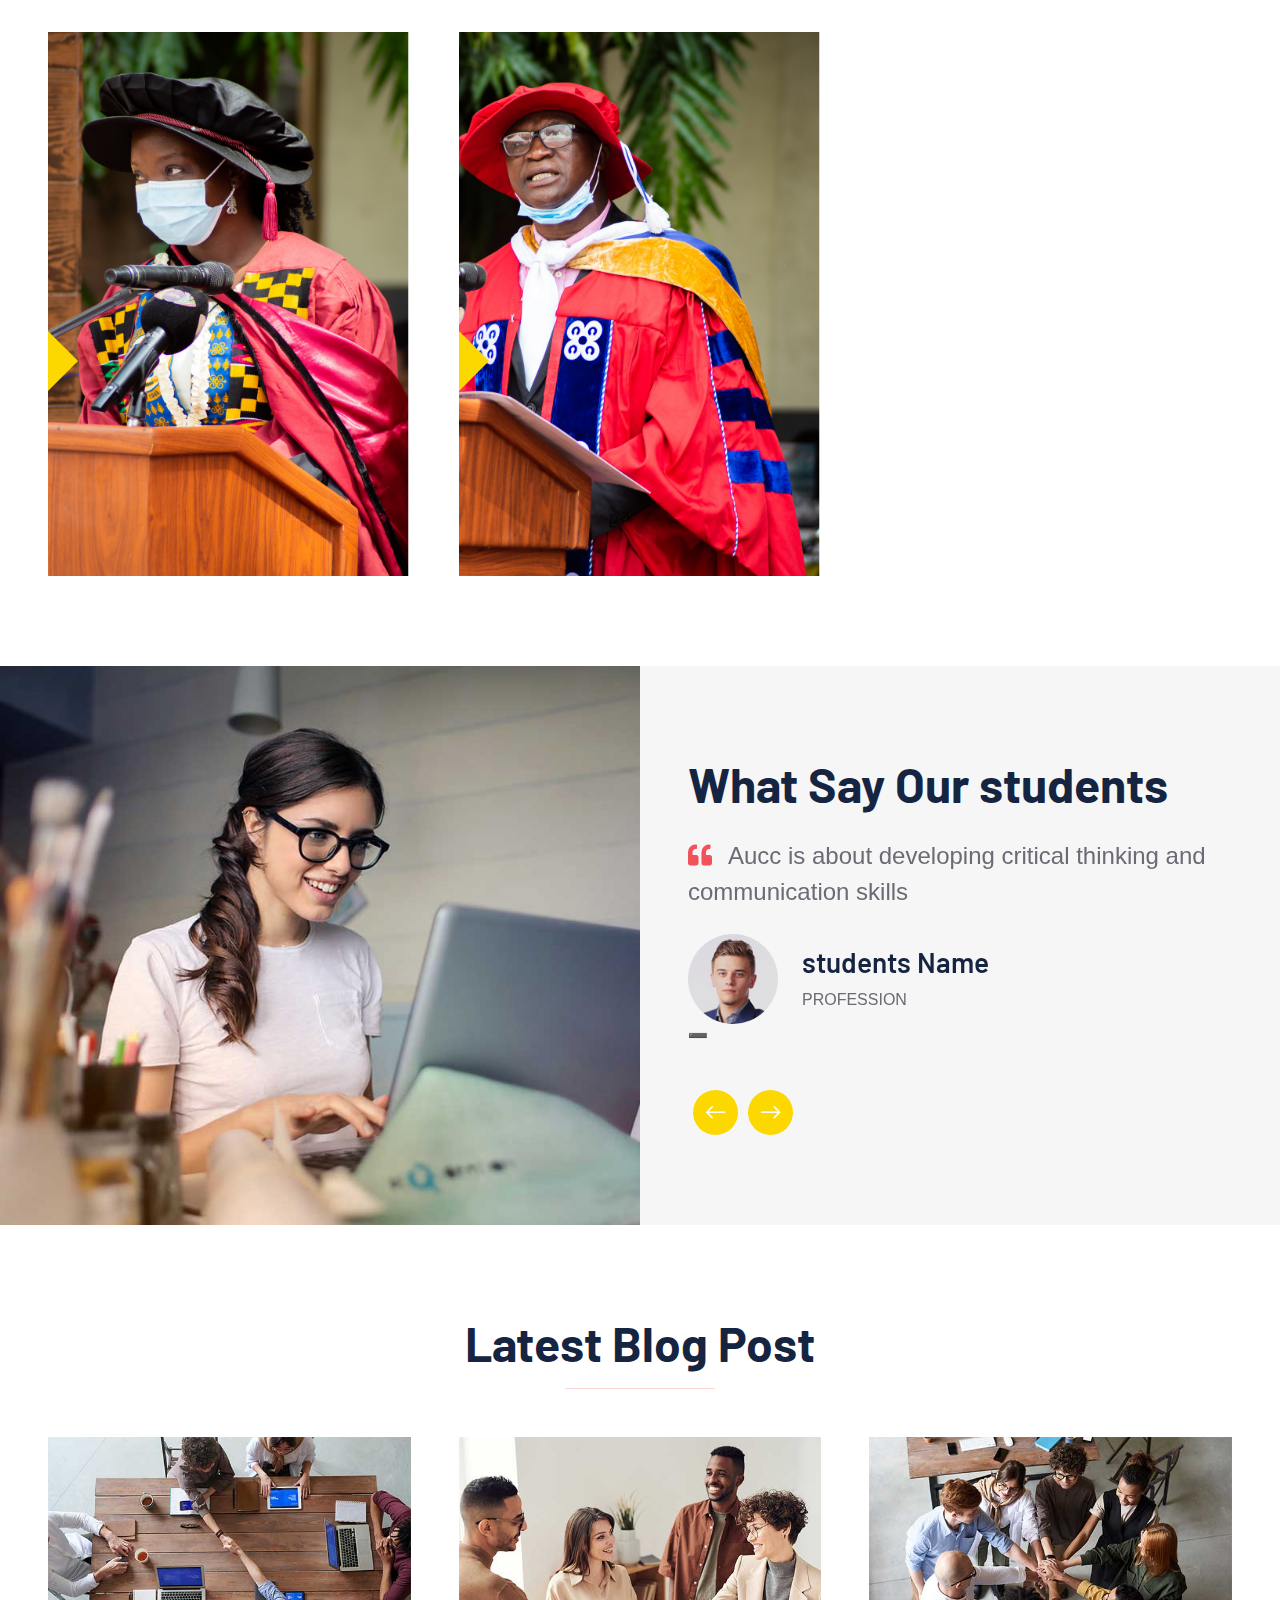
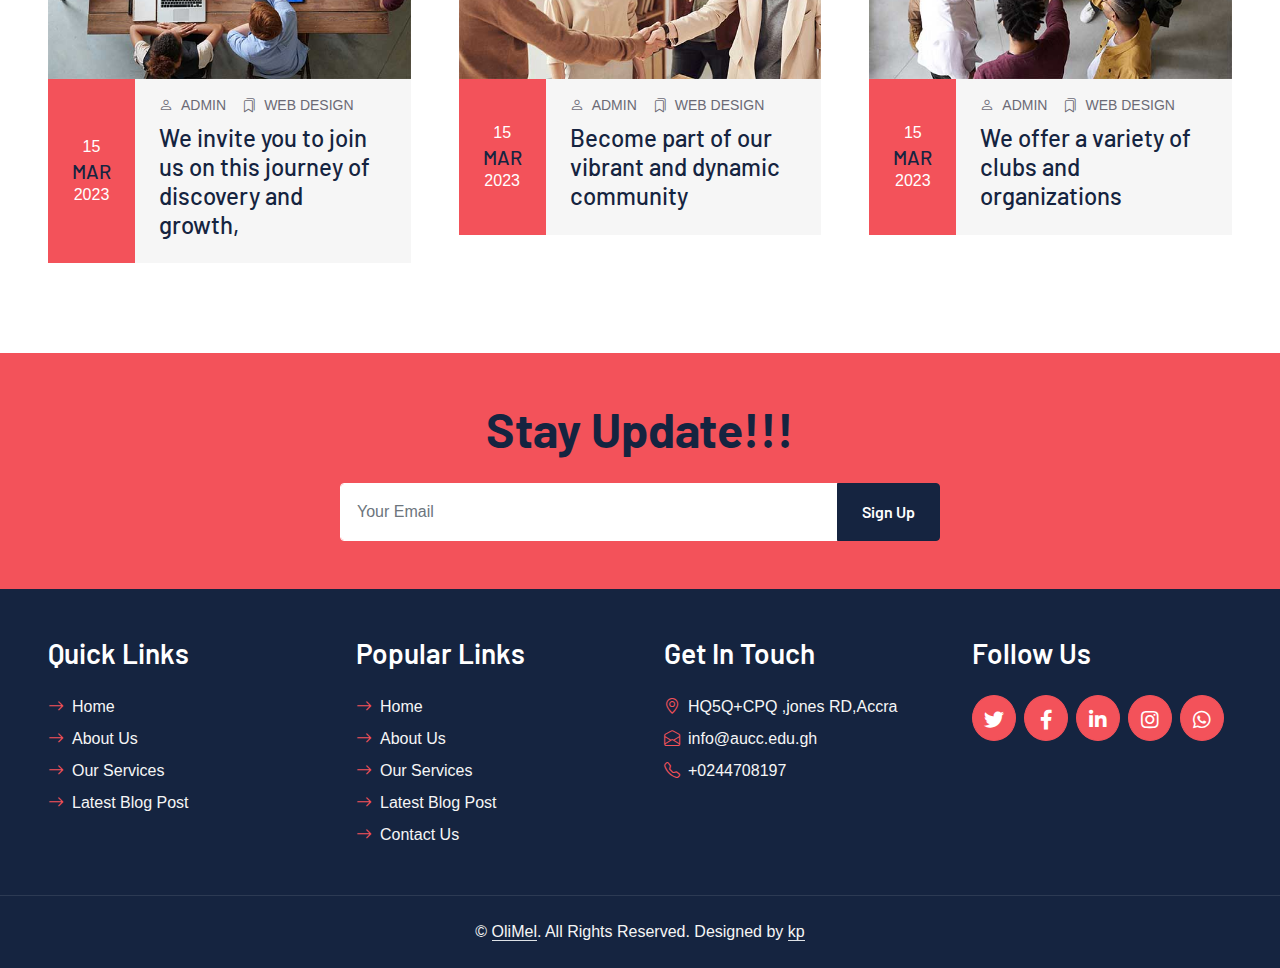
==== commit 8e0cf94f: "privacy added" ====
--- a/index.html
+++ b/index.html
@@ -36,10 +36,10 @@
         <div class="row gx-0">
             <div class="col-md-6 text-center text-lg-start mb-2 mb-lg-0">
                 <div class="d-inline-flex align-items-center">
-                    <a class="text-body py-2 pe-3 border-end" href=""><small>FAQs</small></a>
+                    <a class="text-body py-2 pe-3 border-end" href="quote.html"><small>FAQs</small></a>
                     <!-- <a class="text-body py-2 px-3 border-end" href=""><small>Support</small></a> -->
-                    <a class="text-body py-2 px-3 border-end" href=""><small>Privacy</small></a>
-                    <a class="text-body py-2 px-3 border-end" href=""><small>Policy</small></a>
+                    <a class="text-body py-2 px-3 border-end" href="feature.html"><small>Privacy</small></a>
+                    <!-- <a class="text-body py-2 px-3 border-end" href=""><small>Policy</small></a> -->
                     <!-- <a class="text-body py-2 ps-3" href=""><small>Career</small></a> -->
                 </div>
             </div>
--- a/css/style.css
+++ b/css/style.css
@@ -251,4 +251,74 @@
 
 .blog-item:hover img {
     transform: scale(1.1);
-}+}
+
+
+/* faq */
+
+body{
+    font-family: 'Work Sans', sans-serif;
+}
+.faq-heading{
+    border-bottom: #777;
+    padding: 20px 60px;
+}
+.faq-container{
+display: flex;
+justify-content: center;
+flex-direction: column;
+
+}
+.hr-line{
+  width: 60%;
+  margin: auto;
+}
+/* Style the buttons that are used to open and close the faq-page body */
+.faq-page {
+    /* background-color: #eee; */
+    color: #444;
+    cursor: pointer;
+    padding: 30px 20px;
+    width: 60%;
+    border: none;
+    outline: none;
+    transition: 0.4s;
+    margin: auto;
+
+}
+.faq-body{
+    margin: auto;
+    /* text-align: center; */
+   width: 50%; 
+   padding: auto;
+   
+}
+
+
+/* Add a background color to the button if it is clicked on (add the .active class with JS), and when you move the mouse over it (hover) */
+.active,
+.faq-page:hover {
+    background-color: none;
+}
+
+/* Style the faq-page panel. Note: hidden by default */
+.faq-body {
+    padding: 0 18px;
+    background-color: white;
+    display: none;
+    overflow: hidden;
+}
+
+.faq-page:after {
+    content: '\02795';
+    /* Unicode character for "plus" sign (+) */
+    font-size: 13px;
+    color: #777;
+    float: right;
+    margin-left: 5px;
+}
+
+.active:after {
+    content: "\2796";
+    /* Unicode character for "minus" sign (-) */
+}
